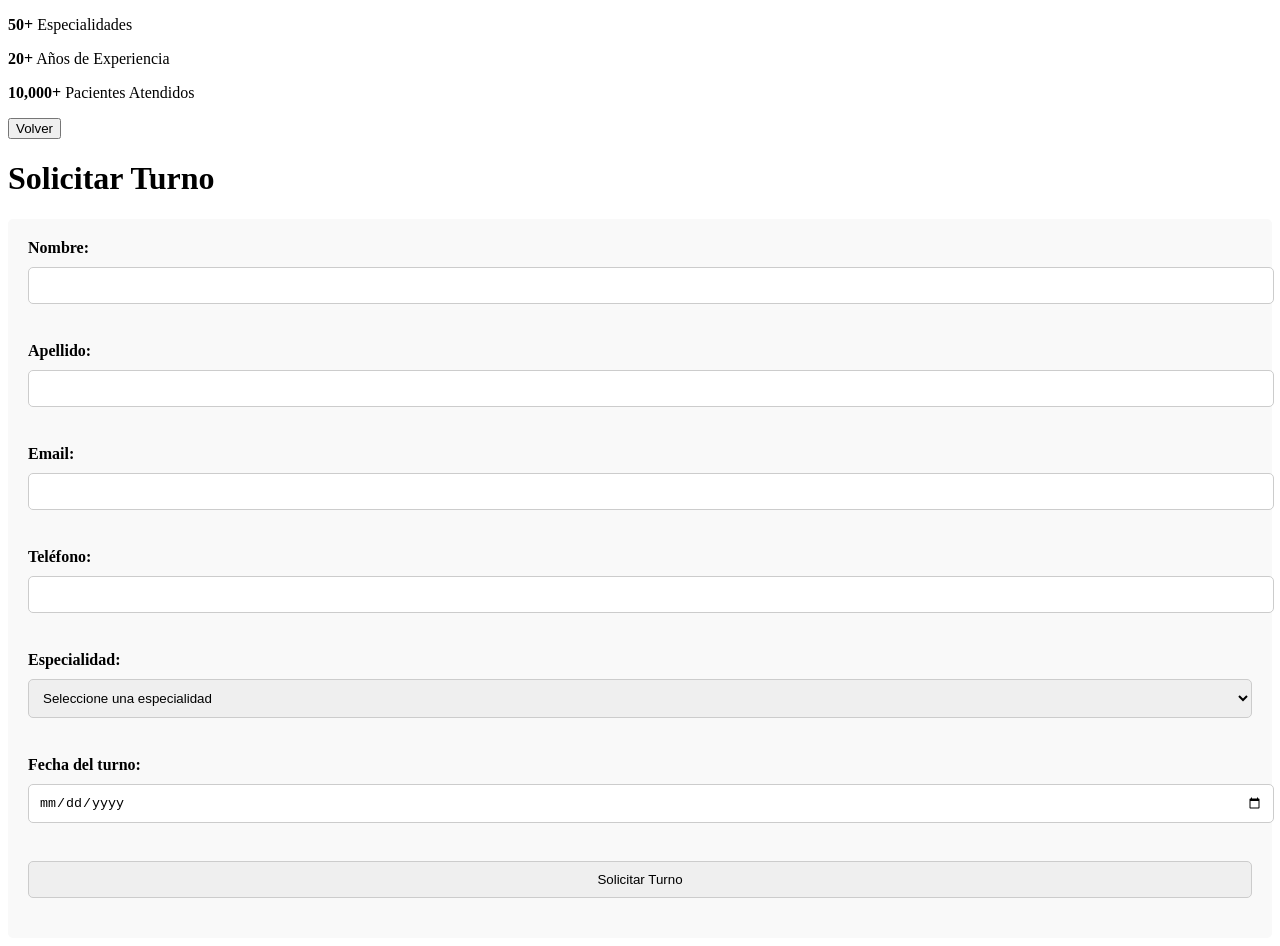
==== turnos.html @ 765f5fa5 "version inicial pagina web" ====
<!DOCTYPE html>
<html lang="en">
<head>
    <meta charset="UTF-8">
    <meta name="viewport" content="width=device-width, initial-scale=1.0">
    <link rel="stylesheet" href="css/turnos.css">
    <title>turnos</title>
</head>
<body>
    
    <div class="trust-indicators">
        <p><strong>50+</strong> Especialidades</p>
        <p><strong>20+</strong> Años de Experiencia</p>
        <p><strong>10,000+</strong> Pacientes Atendidos</p>
    </div>
    
    <button onclick="window.location.href='index.html'">Volver</button>
    
    <!--Formulario para solicitar turnos-->
    <h1>Solicitar Turno</h1>
    <form action="submit_turno.php" method="post">
        <label for="nombre">Nombre:</label>
        <input type="text" id="nombre" name="nombre" required><br><br>

        <label for="apellido">Apellido:</label>
        <input type="text" id="apellido" name="apellido" required><br><br>

        <label for="email">Email:</label>
        <input type="email" id="email" name="email" required><br><br>

        <label for="telefono">Teléfono:</label>
        <input type="tel" id="telefono" name="telefono" required><br><br>

        <label for="especialidad">Especialidad:</label>
        <select id="especialidad" name="especialidad" required>
            <option value="">Seleccione una especialidad</option>
            <option value="cardiologia">Cardiología</option>
            <option value="dermatologia">Dermatología</option>
            <option value="pediatria">Pediatría</option>
        </select><br><br>

        <label for="fecha">Fecha del turno:</label>
        <input type="date" id="fecha" name="fecha" required><br><br>

        <input type="submit" value="Solicitar Turno">
    </form>

</body>
</html>
---- css/turnos.css ----
/*darle de diseño al formulario de solicitar turno */
form {
    background-color: #f9f9f9;
    padding: 20px;
    border-radius: 5px;
}
form label {
    display: block;
    margin-bottom: 10px;
    font-weight: bold;
}
form input, form select {
    width: 100%;
    padding: 10px;
    margin-bottom: 20px;
    border: 1px solid #ccc;
    border-radius: 5px;
}
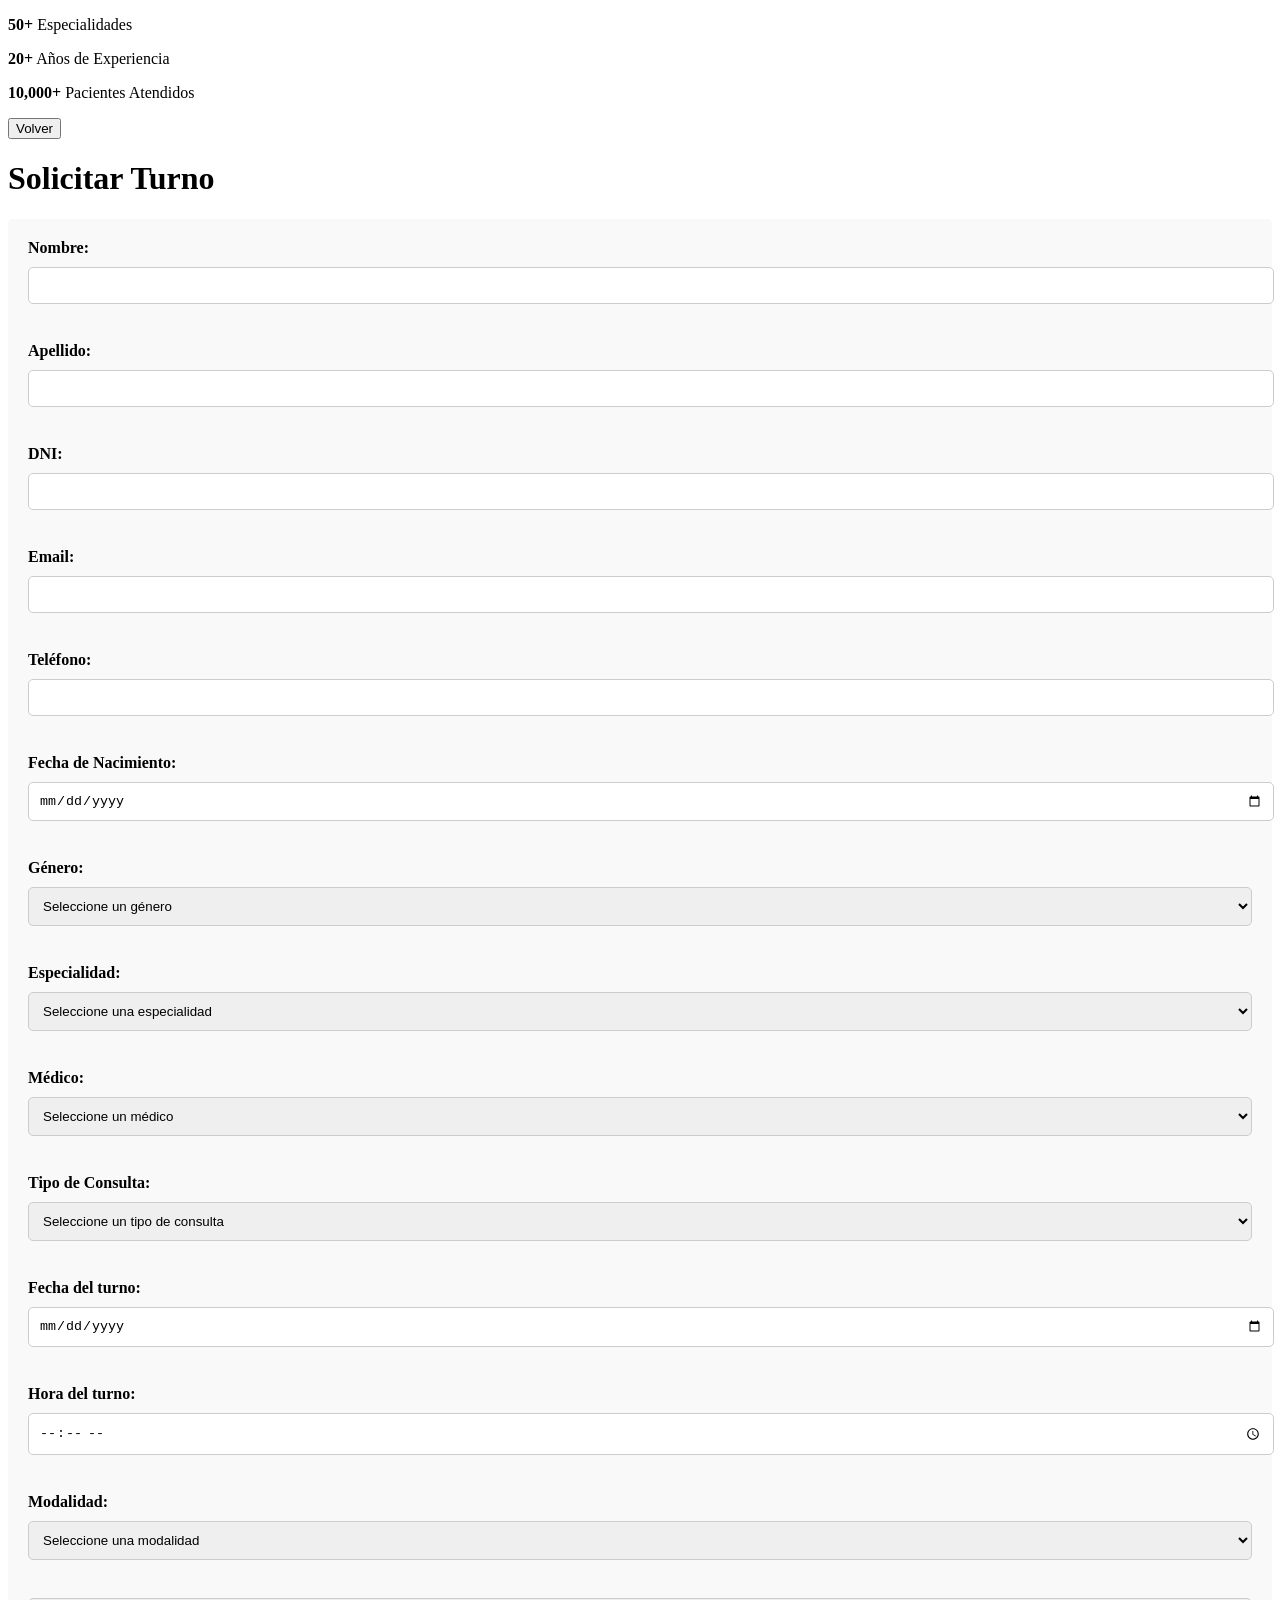
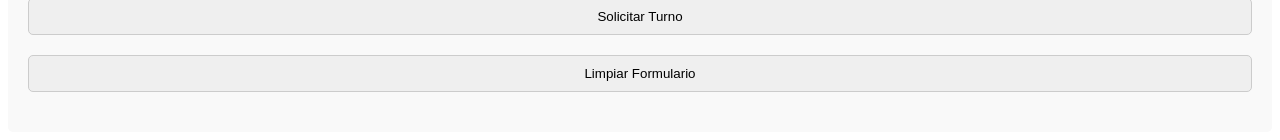
==== commit bb746511: "etapa 2 pagina web" ====
--- a/turnos.html
+++ b/turnos.html
@@ -25,24 +25,78 @@
         <label for="apellido">Apellido:</label>
         <input type="text" id="apellido" name="apellido" required><br><br>
 
+        <label for="dni">DNI:</label>
+        <input type="text" id="dni" name="dni" required><br><br>
+
         <label for="email">Email:</label>
         <input type="email" id="email" name="email" required><br><br>
 
         <label for="telefono">Teléfono:</label>
         <input type="tel" id="telefono" name="telefono" required><br><br>
 
+        <label for="fecha de nacimiento">Fecha de Nacimiento:</label>
+        <input type="date" id="fecha de nacimiento" name="fecha de nacimiento" required><br><br>
+        <label for="genero">Género:</label>
+        <select id="genero" name="genero" required>
+            <option value="">Seleccione un género</option>
+            <option value="masculino">Masculino</option>
+            <option value="femenino">Femenino</option>
+            <option value="otro">Otro</option>
+            <option value="prefiero no decirlo">Prefiero no especificar</option>
+        </select><br><br>
+
+
         <label for="especialidad">Especialidad:</label>
         <select id="especialidad" name="especialidad" required>
             <option value="">Seleccione una especialidad</option>
+            <option value="clinica_general">Clínica General</option>
             <option value="cardiologia">Cardiología</option>
-            <option value="dermatologia">Dermatología</option>
             <option value="pediatria">Pediatría</option>
+            <option value="ginecologia">Ginecología</option>
+            <option value="traumatologia">Traumatología</option>
+            <option value="neurologia">Neurología</option>
+        </select><br><br>
+        
+        <label for="medico">Médico:</label>
+        <select id="medico" name="medico" required>
+            <option value="">Seleccione un médico</option>
+            <option value="dr_sanchez">Dr. Sánchez</option>
+            <option value="dra_gomez">Dra. Gómez</option>
+            <option value="dr_fernandez">Dr. Fernández</option>
+            <option value="dra_lopez">Dra. López</option>
+            <option value="dr_martinez">Dr. Martínez</option>
+            <option value="dra_rodriguez">Dra. Rodríguez</option>
+            <option value="dr_garcia">Dr. García</option>
+            <option value="dra_perez">Dra. Pérez</option>
+            <option value="dr_fernandez">Dr. Fernández</option>
+            <option value="dra_gomez">Dra. Gómez</option>
+            <option value="dr_sanchez">Dr. Sánchez</option>
+            <option value="dra_lopez">Dra. López</option>
+        </select><br><br>
+
+        <label for="tipo de consulta">Tipo de Consulta:</label>
+        <select id="tipo de consulta" name="tipo de consulta" required>
+            <option value="">Seleccione un tipo de consulta</option>
+            <option value="primera consulta">Primera Consulta</option>
+            <option value="control">Control</option>
+            <option value="resultados de estudios">Resultados de estudios</option>
         </select><br><br>
 
         <label for="fecha">Fecha del turno:</label>
         <input type="date" id="fecha" name="fecha" required><br><br>
 
+        <label for="hora">Hora del turno:</label>
+        <input type="time" id="hora" name="hora" required><br><br>
+
+        <label for="modalidad">Modalidad:</label>
+        <select id="modalidad" name="modalidad" required>
+            <option value="">Seleccione una modalidad</option>
+            <option value="presencial">Presencial</option>
+            <option value="videoconsulta">Videoconsulta</option>
+        </select><br><br>
+
         <input type="submit" value="Solicitar Turno">
+        <input type="reset" value="Limpiar Formulario">
     </form>
 
 </body>
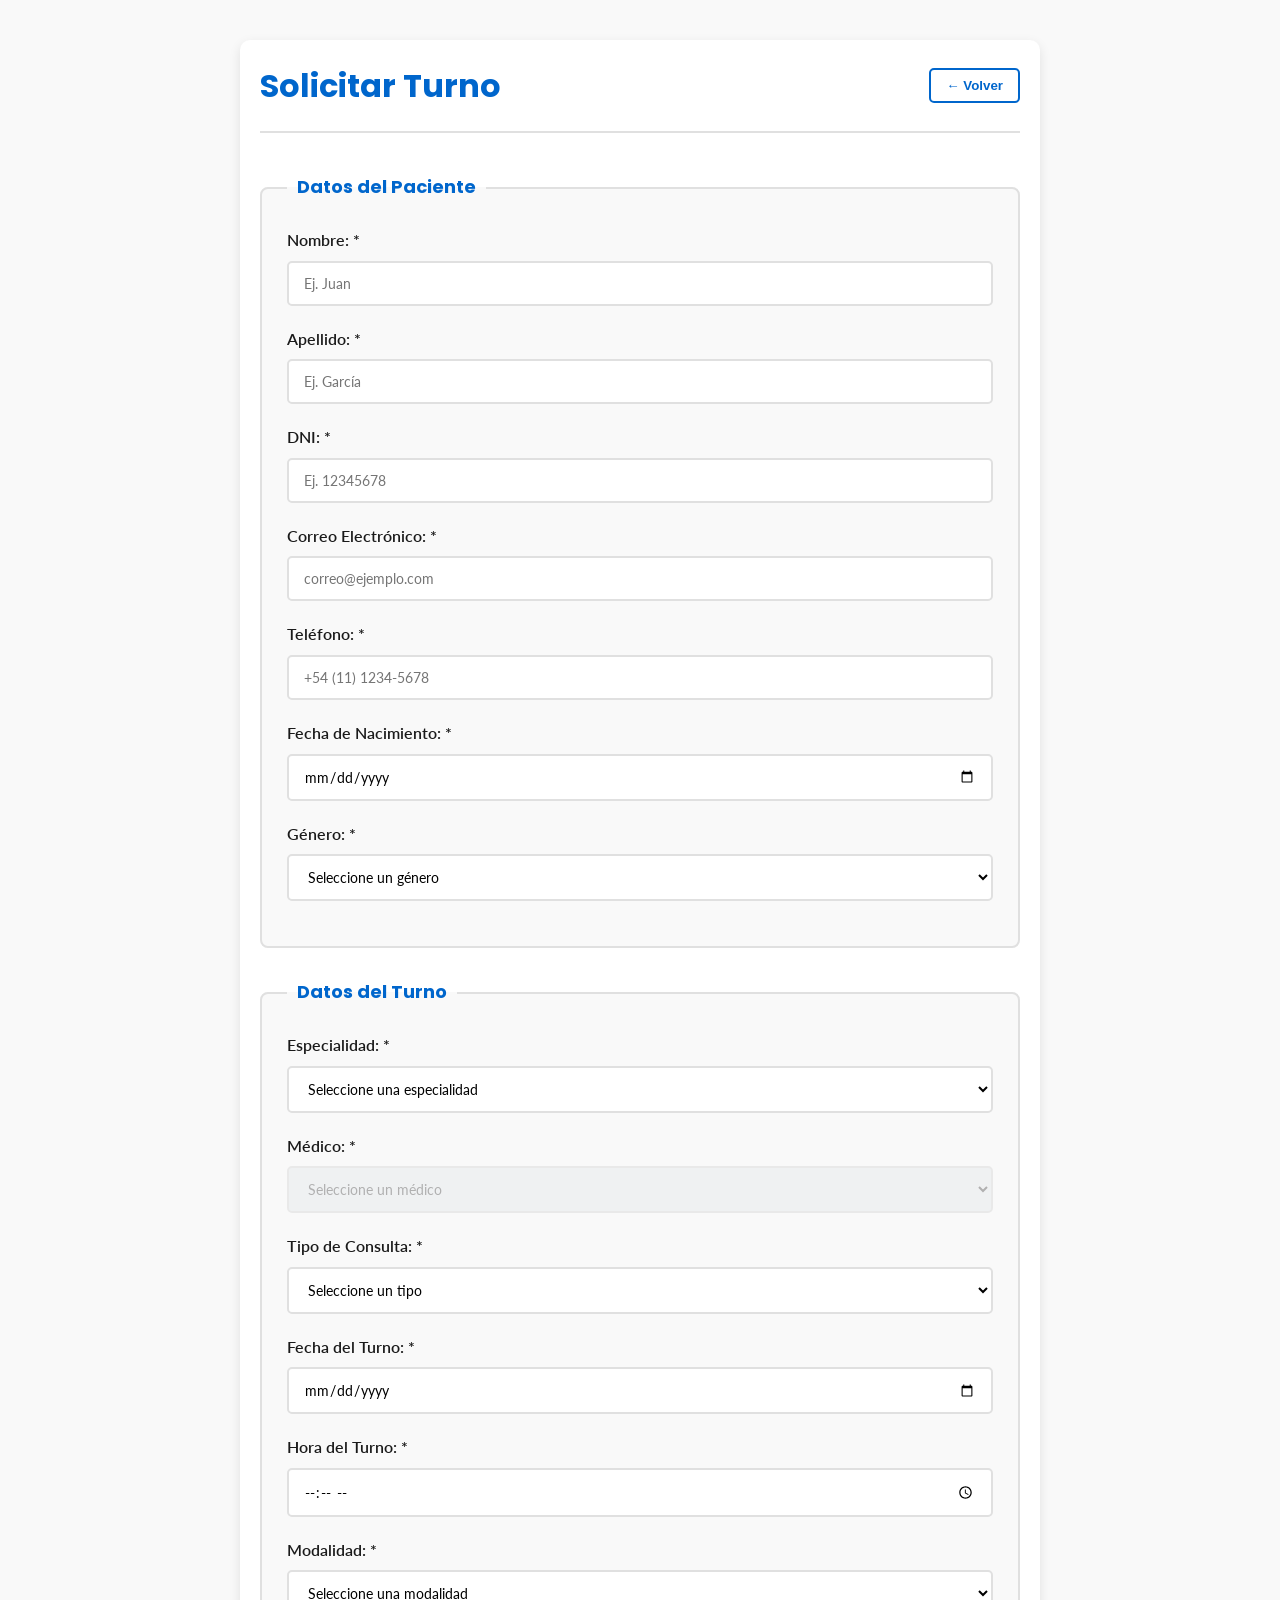
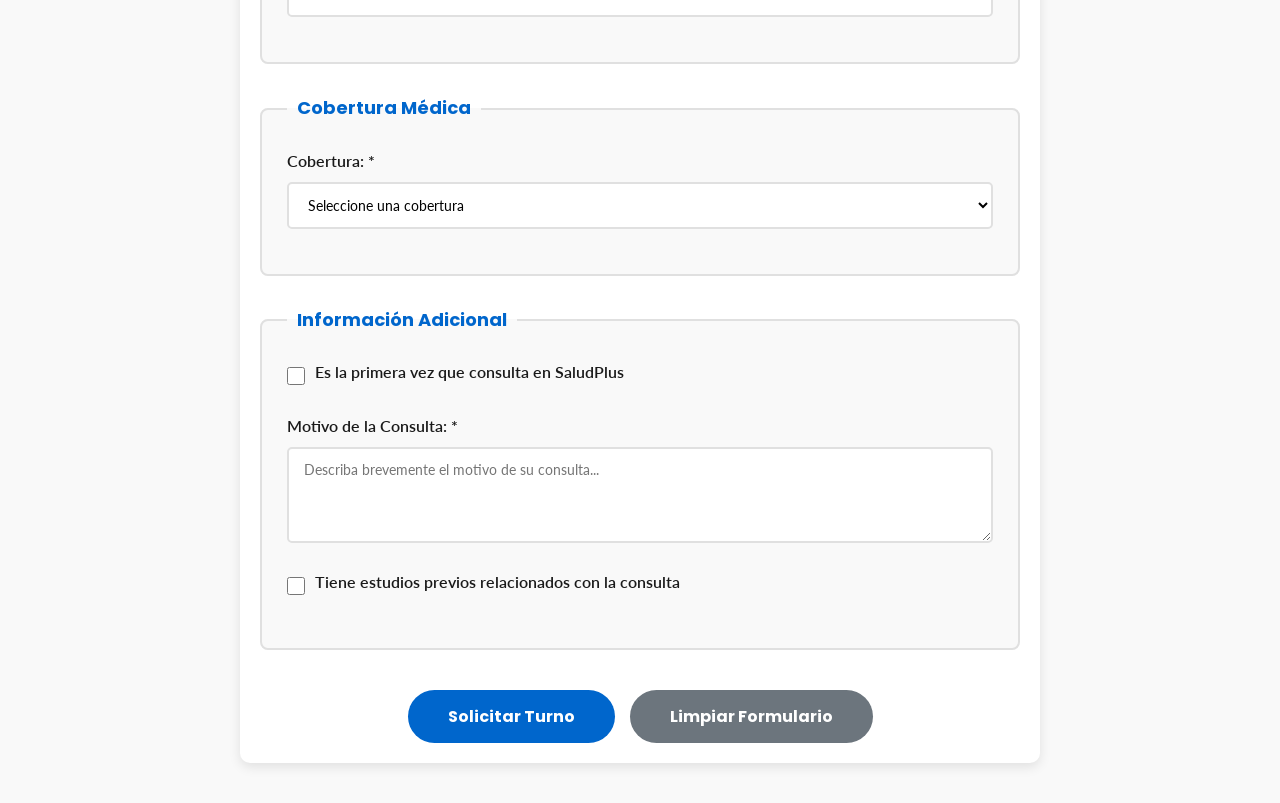
==== commit 9d4bd247: "correcciones y agregar datos faltantes pagina web" ====
--- a/turnos.html
+++ b/turnos.html
@@ -1,103 +1,234 @@
 <!DOCTYPE html>
-<html lang="en">
+<html lang="es">
 <head>
     <meta charset="UTF-8">
     <meta name="viewport" content="width=device-width, initial-scale=1.0">
     <link rel="stylesheet" href="css/turnos.css">
-    <title>turnos</title>
+    <link href="https://fonts.googleapis.com/css2?family=Poppins:wght@400;600;700&family=Lato:wght@400;700&display=swap" rel="stylesheet">
+    <title>Solicitar Turno - SaludPlus</title>
 </head>
 <body>
-    
-    <div class="trust-indicators">
-        <p><strong>50+</strong> Especialidades</p>
-        <p><strong>20+</strong> Años de Experiencia</p>
-        <p><strong>10,000+</strong> Pacientes Atendidos</p>
+    <div class="container">
+        <div class="header-section">
+            <h1>Solicitar Turno</h1>
+            <button class="btn-volver" onclick="window.location.href='index.html'">← Volver</button>
+        </div>
+
+        <form id="formularioTurno" class="formulario-turno">
+            <!-- SECCIÓN 1: DATOS DEL PACIENTE -->
+            <fieldset class="fieldset-section">
+                <legend>Datos del Paciente</legend>
+                
+                <div class="form-group">
+                    <label for="nombre">Nombre: *</label>
+                    <input type="text" id="nombre" name="nombre" placeholder="Ej. Juan" required>
+                    <span class="mensaje-error" id="error-nombre"></span>
+                </div>
+
+                <div class="form-group">
+                    <label for="apellido">Apellido: *</label>
+                    <input type="text" id="apellido" name="apellido" placeholder="Ej. García" required>
+                    <span class="mensaje-error" id="error-apellido"></span>
+                </div>
+
+                <div class="form-group">
+                    <label for="dni">DNI: *</label>
+                    <input type="text" id="dni" name="dni" placeholder="Ej. 12345678" required>
+                    <span class="mensaje-error" id="error-dni"></span>
+                </div>
+
+                <div class="form-group">
+                    <label for="email">Correo Electrónico: *</label>
+                    <input type="email" id="email" name="email" placeholder="correo@ejemplo.com" required>
+                    <span class="mensaje-error" id="error-email"></span>
+                </div>
+
+                <div class="form-group">
+                    <label for="telefono">Teléfono: *</label>
+                    <input type="tel" id="telefono" name="telefono" placeholder="+54 (11) 1234-5678" required>
+                    <span class="mensaje-error" id="error-telefono"></span>
+                </div>
+
+                <div class="form-group">
+                    <label for="fecha_nacimiento">Fecha de Nacimiento: *</label>
+                    <input type="date" id="fecha_nacimiento" name="fecha_nacimiento" required>
+                    <span class="mensaje-error" id="error-fecha_nacimiento"></span>
+                </div>
+
+                <div class="form-group">
+                    <label for="genero">Género: *</label>
+                    <select id="genero" name="genero" required>
+                        <option value="">Seleccione un género</option>
+                        <option value="masculino">Masculino</option>
+                        <option value="femenino">Femenino</option>
+                        <option value="otro">Otro</option>
+                        <option value="prefiero_no_especificar">Prefiero no especificar</option>
+                    </select>
+                    <span class="mensaje-error" id="error-genero"></span>
+                </div>
+            </fieldset>
+
+            <!-- SECCIÓN 2: DATOS DEL TURNO -->
+            <fieldset class="fieldset-section">
+                <legend>Datos del Turno</legend>
+
+                <div class="form-group">
+                    <label for="especialidad">Especialidad: *</label>
+                    <select id="especialidad" name="especialidad" required>
+                        <option value="">Seleccione una especialidad</option>
+                        <option value="clinica">Clínica General</option>
+                        <option value="cardiologia">Cardiología</option>
+                        <option value="pediatria">Pediatría</option>
+                        <option value="ginecologia">Ginecología</option>
+                        <option value="traumatologia">Traumatología</option>
+                        <option value="neurologia">Neurología</option>
+                    </select>
+                    <span class="mensaje-error" id="error-especialidad"></span>
+                </div>
+
+                <div class="form-group">
+                    <label for="medico">Médico: *</label>
+                    <select id="medico" name="medico" disabled required>
+                        <option value="">Seleccione un médico</option>
+                    </select>
+                    <span class="mensaje-error" id="error-medico"></span>
+                </div>
+
+                <div class="form-group">
+                    <label for="tipo_consulta">Tipo de Consulta: *</label>
+                    <select id="tipo_consulta" name="tipo_consulta" required>
+                        <option value="">Seleccione un tipo</option>
+                        <option value="primera_consulta">Primera Consulta</option>
+                        <option value="control">Control</option>
+                        <option value="resultado_estudios">Resultado de Estudios</option>
+                    </select>
+                    <span class="mensaje-error" id="error-tipo_consulta"></span>
+                </div>
+
+                <div class="form-group">
+                    <label for="fecha_turno">Fecha del Turno: *</label>
+                    <input type="date" id="fecha_turno" name="fecha_turno" required>
+                    <span class="mensaje-error" id="error-fecha_turno"></span>
+                </div>
+
+                <div class="form-group">
+                    <label for="hora_turno">Hora del Turno: *</label>
+                    <input type="time" id="hora_turno" name="hora_turno" required>
+                    <span class="mensaje-error" id="error-hora_turno"></span>
+                </div>
+
+                <div class="form-group">
+                    <label for="modalidad">Modalidad: *</label>
+                    <select id="modalidad" name="modalidad" required>
+                        <option value="">Seleccione una modalidad</option>
+                        <option value="presencial">Presencial</option>
+                        <option value="videoconsulta">Videoconsulta</option>
+                    </select>
+                    <span class="mensaje-error" id="error-modalidad"></span>
+                </div>
+
+                <div class="form-group" id="grupo-plataforma" style="display: none;">
+                    <label for="plataforma">Plataforma Preferida: *</label>
+                    <select id="plataforma" name="plataforma">
+                        <option value="">Seleccione una plataforma</option>
+                        <option value="zoom">Zoom</option>
+                        <option value="google_meet">Google Meet</option>
+                        <option value="teams">Teams</option>
+                    </select>
+                    <span class="mensaje-error" id="error-plataforma"></span>
+                </div>
+            </fieldset>
+
+            <!-- SECCIÓN 3: COBERTURA MÉDICA -->
+            <fieldset class="fieldset-section">
+                <legend>Cobertura Médica</legend>
+
+                <div class="form-group">
+                    <label for="cobertura">Cobertura: *</label>
+                    <select id="cobertura" name="cobertura" required>
+                        <option value="">Seleccione una cobertura</option>
+                        <option value="osde">OSDE</option>
+                        <option value="swiss_medical">Swiss Medical</option>
+                        <option value="galeno">Galeno</option>
+                        <option value="ioma">IOMA</option>
+                        <option value="medicus">Medicus</option>
+                        <option value="sancor_salud">Sancor Salud</option>
+                        <option value="particular">Particular</option>
+                    </select>
+                    <span class="mensaje-error" id="error-cobertura"></span>
+                </div>
+
+                <div class="form-group" id="grupo-credencial" style="display: none;">
+                    <label for="numero_credencial">Número de Credencial: *</label>
+                    <input type="text" id="numero_credencial" name="numero_credencial" placeholder="Ej. ABC123456">
+                    <span class="mensaje-error" id="error-numero_credencial"></span>
+                </div>
+
+                <div class="form-group" id="grupo-plan" style="display: none;">
+                    <label for="plan">Plan: *</label>
+                    <input type="text" id="plan" name="plan" placeholder="Ej. Plan Superior">
+                    <span class="mensaje-error" id="error-plan"></span>
+                </div>
+            </fieldset>
+
+            <!-- SECCIÓN 4: INFORMACIÓN ADICIONAL -->
+            <fieldset class="fieldset-section">
+                <legend>Información Adicional</legend>
+
+                <div class="form-group checkbox-group">
+                    <input type="checkbox" id="primera_visita" name="primera_visita">
+                    <label for="primera_visita" class="checkbox-label">Es la primera vez que consulta en SaludPlus</label>
+                </div>
+
+                <div class="form-group" id="grupo-conocio" style="display: none;">
+                    <label for="como_nos_conocio">¿Cómo nos conoció?: *</label>
+                    <select id="como_nos_conocio" name="como_nos_conocio">
+                        <option value="">Seleccione una opción</option>
+                        <option value="busqueda_internet">Búsqueda en Internet</option>
+                        <option value="recomendacion">Recomendación de un Conocido</option>
+                        <option value="redes_sociales">Redes Sociales</option>
+                        <option value="otro">Otro</option>
+                    </select>
+                    <span class="mensaje-error" id="error-como_nos_conocio"></span>
+                </div>
+
+                <div class="form-group">
+                    <label for="motivo_consulta">Motivo de la Consulta: *</label>
+                    <textarea id="motivo_consulta" name="motivo_consulta" rows="4" placeholder="Describa brevemente el motivo de su consulta..." required></textarea>
+                    <span class="mensaje-error" id="error-motivo_consulta"></span>
+                </div>
+
+                <div class="form-group checkbox-group">
+                    <input type="checkbox" id="estudios_previos" name="estudios_previos">
+                    <label for="estudios_previos" class="checkbox-label">Tiene estudios previos relacionados con la consulta</label>
+                </div>
+
+                <div class="form-group" id="grupo-descripcion-estudios" style="display: none;">
+                    <label for="descripcion_estudios">Descripción de Estudios: *</label>
+                    <textarea id="descripcion_estudios" name="descripcion_estudios" rows="3" placeholder="Describa los estudios previos..."></textarea>
+                    <span class="mensaje-error" id="error-descripcion_estudios"></span>
+                </div>
+            </fieldset>
+
+            <!-- BOTONES DE ENVÍO -->
+            <div class="form-buttons">
+                <button type="submit" class="btn-submit">Solicitar Turno</button>
+                <button type="reset" class="btn-reset">Limpiar Formulario</button>
+            </div>
+        </form>
+
+        <!-- MENSAJE DE CONFIRMACIÓN (Oculto por defecto) -->
+        <div id="confirmacion" class="confirmacion-message" style="display: none;">
+            <h2>✓ ¡Turno Solicitado Exitosamente!</h2>
+            <p><strong>Número de Turno:</strong> <span id="numero-turno"></span></p>
+            <p><strong>Paciente:</strong> <span id="paciente-nombre"></span></p>
+            <p><strong>Especialidad:</strong> <span id="paciente-especialidad"></span></p>
+            <p><strong>Fecha y Hora:</strong> <span id="paciente-fecha-hora"></span></p>
+            <p class="texto-confirmacion">Te enviaremos un email con los detalles de tu turno.</p>
+            <button class="btn-nuevo-turno" onclick="window.location.href='turnos.html'">Solicitar Otro Turno</button>
+        </div>
     </div>
-    
-    <button onclick="window.location.href='index.html'">Volver</button>
-    
-    <!--Formulario para solicitar turnos-->
-    <h1>Solicitar Turno</h1>
-    <form action="submit_turno.php" method="post">
-        <label for="nombre">Nombre:</label>
-        <input type="text" id="nombre" name="nombre" required><br><br>
-
-        <label for="apellido">Apellido:</label>
-        <input type="text" id="apellido" name="apellido" required><br><br>
-
-        <label for="dni">DNI:</label>
-        <input type="text" id="dni" name="dni" required><br><br>
-
-        <label for="email">Email:</label>
-        <input type="email" id="email" name="email" required><br><br>
-
-        <label for="telefono">Teléfono:</label>
-        <input type="tel" id="telefono" name="telefono" required><br><br>
-
-        <label for="fecha de nacimiento">Fecha de Nacimiento:</label>
-        <input type="date" id="fecha de nacimiento" name="fecha de nacimiento" required><br><br>
-        <label for="genero">Género:</label>
-        <select id="genero" name="genero" required>
-            <option value="">Seleccione un género</option>
-            <option value="masculino">Masculino</option>
-            <option value="femenino">Femenino</option>
-            <option value="otro">Otro</option>
-            <option value="prefiero no decirlo">Prefiero no especificar</option>
-        </select><br><br>
-
-
-        <label for="especialidad">Especialidad:</label>
-        <select id="especialidad" name="especialidad" required>
-            <option value="">Seleccione una especialidad</option>
-            <option value="clinica_general">Clínica General</option>
-            <option value="cardiologia">Cardiología</option>
-            <option value="pediatria">Pediatría</option>
-            <option value="ginecologia">Ginecología</option>
-            <option value="traumatologia">Traumatología</option>
-            <option value="neurologia">Neurología</option>
-        </select><br><br>
-        
-        <label for="medico">Médico:</label>
-        <select id="medico" name="medico" required>
-            <option value="">Seleccione un médico</option>
-            <option value="dr_sanchez">Dr. Sánchez</option>
-            <option value="dra_gomez">Dra. Gómez</option>
-            <option value="dr_fernandez">Dr. Fernández</option>
-            <option value="dra_lopez">Dra. López</option>
-            <option value="dr_martinez">Dr. Martínez</option>
-            <option value="dra_rodriguez">Dra. Rodríguez</option>
-            <option value="dr_garcia">Dr. García</option>
-            <option value="dra_perez">Dra. Pérez</option>
-            <option value="dr_fernandez">Dr. Fernández</option>
-            <option value="dra_gomez">Dra. Gómez</option>
-            <option value="dr_sanchez">Dr. Sánchez</option>
-            <option value="dra_lopez">Dra. López</option>
-        </select><br><br>
-
-        <label for="tipo de consulta">Tipo de Consulta:</label>
-        <select id="tipo de consulta" name="tipo de consulta" required>
-            <option value="">Seleccione un tipo de consulta</option>
-            <option value="primera consulta">Primera Consulta</option>
-            <option value="control">Control</option>
-            <option value="resultados de estudios">Resultados de estudios</option>
-        </select><br><br>
-
-        <label for="fecha">Fecha del turno:</label>
-        <input type="date" id="fecha" name="fecha" required><br><br>
-
-        <label for="hora">Hora del turno:</label>
-        <input type="time" id="hora" name="hora" required><br><br>
-
-        <label for="modalidad">Modalidad:</label>
-        <select id="modalidad" name="modalidad" required>
-            <option value="">Seleccione una modalidad</option>
-            <option value="presencial">Presencial</option>
-            <option value="videoconsulta">Videoconsulta</option>
-        </select><br><br>
-
-        <input type="submit" value="Solicitar Turno">
-        <input type="reset" value="Limpiar Formulario">
-    </form>
-
+
+    <script src="js/validaciones.js"></script>
 </body>
 </html>
--- a/css/turnos.css
+++ b/css/turnos.css
@@ -1,18 +1,306 @@
-/*darle de diseño al formulario de solicitar turno */
-form {
-    background-color: #f9f9f9;
+/* ===== VARIABLES Y CONFIGURACIÓN GENERAL ===== */
+* {
+    margin: 0;
+    padding: 0;
+    box-sizing: border-box;
+}
+
+:root {
+    --color-primary: #0066cc;
+    --color-secondary: #00a878;
+    --color-error: #dc3545;
+    --color-success: #28a745;
+    --color-light: #f0f7ff;
+    --color-light-gray: #f9f9f9;
+    --color-dark: #1a1a1a;
+    --color-border: #e0e0e0;
+    --color-error-light: #ffe6e6;
+    --color-success-light: #e6f7ed;
+    --font-family-primary: 'Poppins', sans-serif;
+    --font-family-secondary: 'Lato', sans-serif;
+}
+
+body {
+    font-family: var(--font-family-secondary);
+    line-height: 1.6;
+    color: var(--color-dark);
+    background-color: var(--color-light-gray);
+}
+
+/* ===== CONTENEDOR PRINCIPAL ===== */
+.container {
+    max-width: 800px;
+    margin: 40px auto;
     padding: 20px;
+    background: white;
+    border-radius: 10px;
+    box-shadow: 0 4px 12px rgba(0, 0, 0, 0.1);
+}
+
+.header-section {
+    display: flex;
+    justify-content: space-between;
+    align-items: center;
+    margin-bottom: 40px;
+    padding-bottom: 20px;
+    border-bottom: 2px solid var(--color-border);
+}
+
+.header-section h1 {
+    font-family: var(--font-family-primary);
+    font-size: 32px;
+    color: var(--color-primary);
+}
+
+.btn-volver {
+    background-color: transparent;
+    color: var(--color-primary);
+    border: 2px solid var(--color-primary);
+    padding: 8px 15px;
     border-radius: 5px;
-}
-form label {
+    cursor: pointer;
+    font-weight: 600;
+    transition: all 0.3s ease;
+}
+
+.btn-volver:hover {
+    background-color: var(--color-primary);
+    color: white;
+}
+
+/* ===== FORMULARIO ===== */
+.formulario-turno {
+    width: 100%;
+}
+
+/* ===== FIELDSETS ===== */
+.fieldset-section {
+    border: 2px solid var(--color-border);
+    border-radius: 8px;
+    padding: 25px;
+    margin-bottom: 30px;
+    background-color: var(--color-light-gray);
+}
+
+.fieldset-section legend {
+    font-family: var(--font-family-primary);
+    font-size: 18px;
+    font-weight: 700;
+    color: var(--color-primary);
+    padding: 0 10px;
+}
+
+/* ===== GRUPOS DE FORMULARIO ===== */
+.form-group {
+    margin-bottom: 20px;
+}
+
+.form-group label {
     display: block;
-    margin-bottom: 10px;
-    font-weight: bold;
-}
-form input, form select {
+    margin-bottom: 8px;
+    font-weight: 600;
+    color: var(--color-dark);
+}
+
+.form-group input,
+.form-group select,
+.form-group textarea {
     width: 100%;
-    padding: 10px;
+    padding: 12px 15px;
+    border: 2px solid var(--color-border);
+    border-radius: 5px;
+    font-family: var(--font-family-secondary);
+    font-size: 14px;
+    transition: all 0.3s ease;
+    background-color: white;
+}
+
+.form-group input:focus,
+.form-group select:focus,
+.form-group textarea:focus {
+    outline: none;
+    border-color: var(--color-primary);
+    background-color: var(--color-light);
+    box-shadow: 0 0 5px rgba(0, 102, 204, 0.2);
+}
+
+.form-group input:hover,
+.form-group select:hover,
+.form-group textarea:hover {
+    border-color: var(--color-primary);
+}
+
+/* ===== CLASES DE VALIDACIÓN ===== */
+.campo-error {
+    border-color: var(--color-error) !important;
+    background-color: var(--color-error-light) !important;
+}
+
+.campo-ok {
+    border-color: var(--color-success) !important;
+    background-color: var(--color-success-light) !important;
+}
+
+.mensaje-error {
+    display: none;
+    color: var(--color-error);
+    font-size: 12px;
+    font-weight: 600;
+    margin-top: 5px;
+}
+
+.mensaje-error.visible {
+    display: block;
+}
+
+/* ===== CHECKBOXES ===== */
+.checkbox-group {
+    display: flex;
+    align-items: center;
+    gap: 10px;
+}
+
+.checkbox-group input[type="checkbox"] {
+    width: auto;
+    margin: 0;
+    cursor: pointer;
+    width: 18px;
+    height: 18px;
+}
+
+.checkbox-label {
+    margin: 0;
+    cursor: pointer;
+    user-select: none;
+}
+
+/* ===== BOTONES ===== */
+.form-buttons {
+    display: flex;
+    gap: 15px;
+    margin-top: 40px;
+    justify-content: center;
+}
+
+.btn-submit,
+.btn-reset {
+    padding: 14px 40px;
+    font-size: 16px;
+    font-weight: 700;
+    border: none;
+    border-radius: 50px;
+    cursor: pointer;
+    transition: all 0.3s ease;
+    font-family: var(--font-family-primary);
+}
+
+.btn-submit {
+    background-color: var(--color-primary);
+    color: white;
+}
+
+.btn-submit:hover {
+    background-color: #0052a3;
+    box-shadow: 0 4px 12px rgba(0, 102, 204, 0.3);
+    transform: translateY(-2px);
+}
+
+.btn-reset {
+    background-color: #6c757d;
+    color: white;
+}
+
+.btn-reset:hover {
+    background-color: #5a6268;
+    box-shadow: 0 4px 12px rgba(108, 117, 125, 0.3);
+    transform: translateY(-2px);
+}
+
+/* ===== MENSAJE DE CONFIRMACIÓN ===== */
+.confirmacion-message {
+    background: linear-gradient(135deg, var(--color-success), #20c997);
+    color: white;
+    padding: 40px;
+    border-radius: 10px;
+    text-align: center;
+    margin-top: 40px;
+    box-shadow: 0 4px 15px rgba(40, 167, 69, 0.3);
+}
+
+.confirmacion-message h2 {
+    font-family: var(--font-family-primary);
+    font-size: 28px;
     margin-bottom: 20px;
-    border: 1px solid #ccc;
-    border-radius: 5px;
-}
+}
+
+.confirmacion-message p {
+    font-size: 16px;
+    margin-bottom: 12px;
+    line-height: 1.8;
+}
+
+.confirmacion-message strong {
+    font-weight: 700;
+}
+
+.texto-confirmacion {
+    margin-top: 20px;
+    font-style: italic;
+    opacity: 0.95;
+}
+
+.btn-nuevo-turno {
+    background-color: white;
+    color: var(--color-success);
+    padding: 12px 30px;
+    border: none;
+    border-radius: 50px;
+    font-weight: 700;
+    cursor: pointer;
+    margin-top: 20px;
+    transition: all 0.3s ease;
+}
+
+.btn-nuevo-turno:hover {
+    transform: scale(1.05);
+    box-shadow: 0 4px 10px rgba(255, 255, 255, 0.3);
+}
+
+/* ===== CAMPOS DESHABILITADOS ===== */
+input:disabled,
+select:disabled {
+    background-color: #e9ecef;
+    cursor: not-allowed;
+    opacity: 0.6;
+}
+
+/* ===== RESPONSIVE ===== */
+@media (max-width: 768px) {
+    .container {
+        margin: 20px 10px;
+        padding: 15px;
+    }
+
+    .header-section {
+        flex-direction: column;
+        gap: 15px;
+        align-items: flex-start;
+    }
+
+    .header-section h1 {
+        font-size: 24px;
+    }
+
+    .form-buttons {
+        flex-direction: column;
+    }
+
+    .btn-submit,
+    .btn-reset {
+        width: 100%;
+    }
+
+    .fieldset-section {
+        padding: 15px;
+    }
+}
